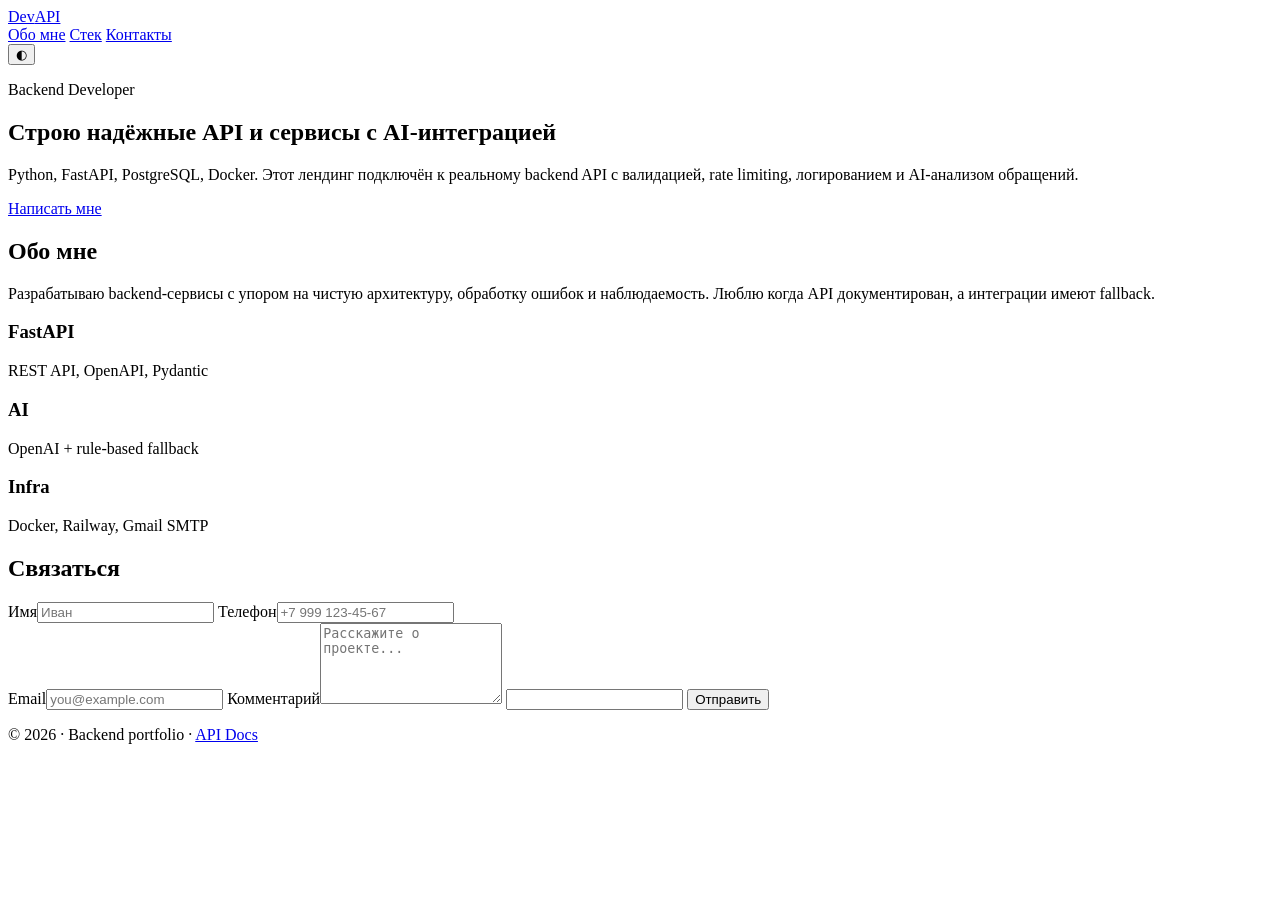
==== frontend/index.html @ 1b4ad1e3 "Initial commit: Dev Landing API ready for Railway deploy. Co-authored-by: Cursor <cursoragent@cursor" ====
<!DOCTYPE html>
<html lang="ru">
<head>
  <meta charset="UTF-8" />
  <meta name="viewport" content="width=device-width, initial-scale=1.0" />
  <title>Backend Developer — Portfolio</title>
  <link rel="stylesheet" href="/static/styles.css" />
</head>
<body>
  <header class="header">
    <div class="container header__inner">
      <a class="logo" href="#">Dev<span>API</span></a>
      <nav>
        <a href="#about">Обо мне</a>
        <a href="#stack">Стек</a>
        <a href="#contact">Контакты</a>
      </nav>
      <button id="themeToggle" class="theme-toggle" aria-label="Тема">◐</button>
    </div>
  </header>

  <main>
    <section class="hero container">
      <p class="hero__badge">Backend Developer</p>
      <h1>Строю надёжные API и сервисы с AI-интеграцией</h1>
      <p class="hero__text">
        Python, FastAPI, PostgreSQL, Docker. Этот лендинг подключён к реальному backend API
        с валидацией, rate limiting, логированием и AI-анализом обращений.
      </p>
      <a class="btn" href="#contact">Написать мне</a>
    </section>

    <section id="about" class="section container">
      <h2>Обо мне</h2>
      <p>
        Разрабатываю backend-сервисы с упором на чистую архитектуру, обработку ошибок
        и наблюдаемость. Люблю когда API документирован, а интеграции имеют fallback.
      </p>
    </section>

    <section id="stack" class="section container cards">
      <article class="card"><h3>FastAPI</h3><p>REST API, OpenAPI, Pydantic</p></article>
      <article class="card"><h3>AI</h3><p>OpenAI + rule-based fallback</p></article>
      <article class="card"><h3>Infra</h3><p>Docker, Railway, Gmail SMTP</p></article>
    </section>

    <section id="contact" class="section container">
      <h2>Связаться</h2>
      <form id="contactForm" class="form">
        <div class="form__row">
          <label>Имя<input name="name" required minlength="2" maxlength="100" placeholder="Иван" /></label>
          <label>Телефон<input name="phone" required placeholder="+7 999 123-45-67" /></label>
        </div>
        <label>Email<input name="email" type="email" required placeholder="you@example.com" /></label>
        <label>Комментарий<textarea name="comment" required minlength="10" maxlength="2000" rows="5" placeholder="Расскажите о проекте..."></textarea></label>
        <!-- honeypot: не website — браузеры автозаполняют его URL -->
        <input type="text" name="company_fax" class="hp" tabindex="-1" autocomplete="off" aria-hidden="true" />
        <button type="submit" class="btn" id="submitBtn">Отправить</button>
        <p id="formMessage" class="form__message" role="status"></p>
      </form>
    </section>
  </main>

  <footer class="footer container">
    <p>© 2026 · Backend portfolio · <a href="/docs" target="_blank">API Docs</a></p>
  </footer>

  <script src="/static/app.js"></script>
</body>
</html>
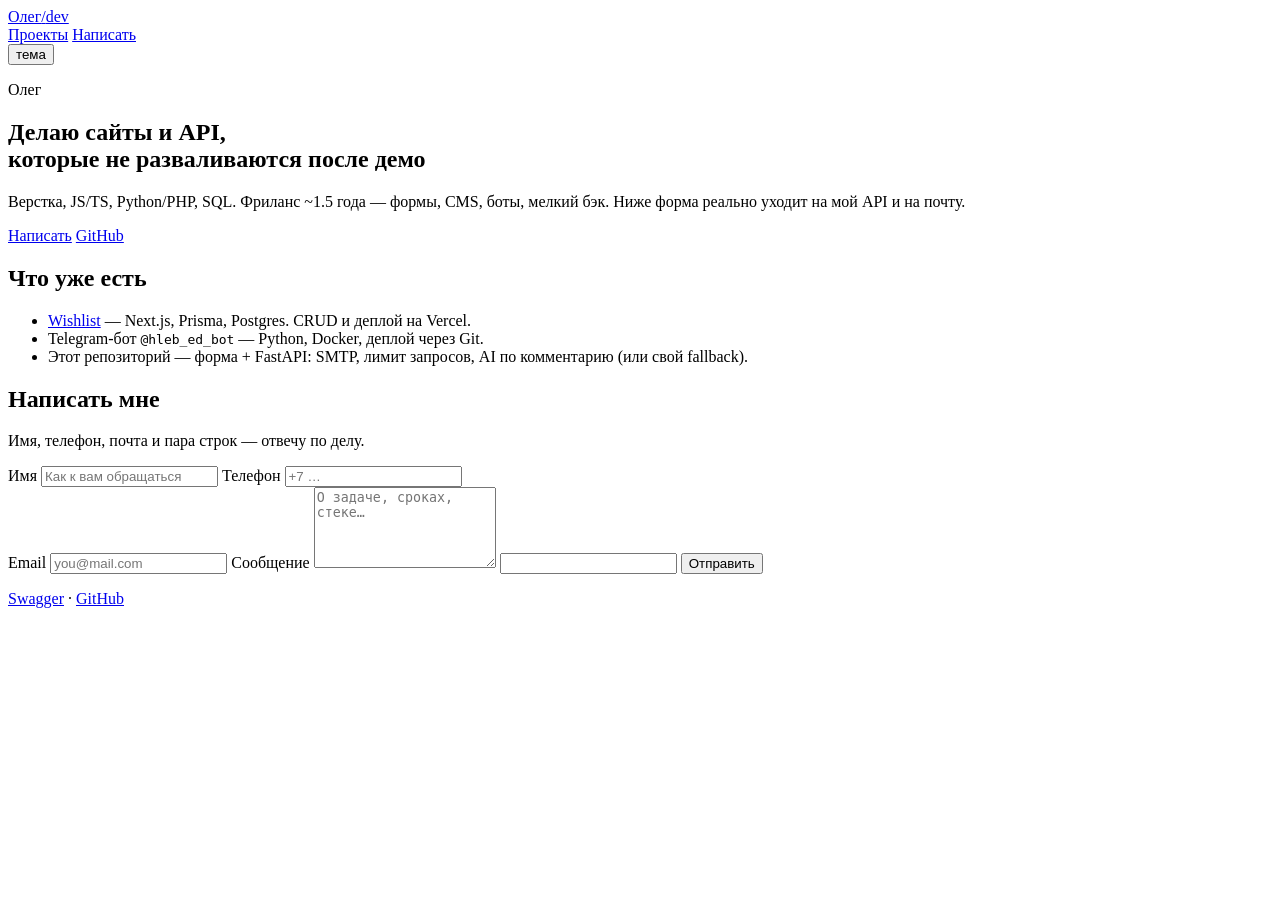
==== commit 75bec90b: "Initial commit: Dev Landing API" ====
--- a/frontend/index.html
+++ b/frontend/index.html
@@ -3,66 +3,87 @@
 <head>
   <meta charset="UTF-8" />
   <meta name="viewport" content="width=device-width, initial-scale=1.0" />
-  <title>Backend Developer — Portfolio</title>
+  <title>Олег — backend &amp; фронт</title>
+  <link rel="preconnect" href="https://fonts.googleapis.com" />
+  <link rel="preconnect" href="https://fonts.gstatic.com" crossorigin />
+  <link href="https://fonts.googleapis.com/css2?family=DM+Sans:ital,opsz,wght@0,9..40,400;0,9..40,600;0,9..40,700;1,9..40,400&family=IBM+Plex+Mono:wght@400;500&display=swap" rel="stylesheet" />
   <link rel="stylesheet" href="/static/styles.css" />
 </head>
 <body>
+  <div class="bg" aria-hidden="true"></div>
+
   <header class="header">
-    <div class="container header__inner">
-      <a class="logo" href="#">Dev<span>API</span></a>
+    <div class="wrap header__row">
+      <a class="brand" href="#">Олег<span>/</span>dev</a>
       <nav>
-        <a href="#about">Обо мне</a>
-        <a href="#stack">Стек</a>
-        <a href="#contact">Контакты</a>
+        <a href="#work">Проекты</a>
+        <a href="#contact">Написать</a>
       </nav>
-      <button id="themeToggle" class="theme-toggle" aria-label="Тема">◐</button>
+      <button type="button" id="themeToggle" class="theme-btn" aria-label="Сменить тему">тема</button>
     </div>
   </header>
 
   <main>
-    <section class="hero container">
-      <p class="hero__badge">Backend Developer</p>
-      <h1>Строю надёжные API и сервисы с AI-интеграцией</h1>
-      <p class="hero__text">
-        Python, FastAPI, PostgreSQL, Docker. Этот лендинг подключён к реальному backend API
-        с валидацией, rate limiting, логированием и AI-анализом обращений.
+    <section class="hero wrap">
+      <p class="brand-mark">Олег</p>
+      <h1>Делаю сайты и API,<br />которые не разваливаются после демо</h1>
+      <p class="lead">
+        Верстка, JS/TS, Python/PHP, SQL. Фриланс ~1.5 года — формы, CMS, боты, мелкий бэк.
+        Ниже форма реально уходит на мой API и на почту.
       </p>
-      <a class="btn" href="#contact">Написать мне</a>
+      <div class="cta">
+        <a class="btn" href="#contact">Написать</a>
+        <a class="btn btn--ghost" href="https://github.com/Oledjeee69" target="_blank" rel="noopener">GitHub</a>
+      </div>
     </section>
 
-    <section id="about" class="section container">
-      <h2>Обо мне</h2>
-      <p>
-        Разрабатываю backend-сервисы с упором на чистую архитектуру, обработку ошибок
-        и наблюдаемость. Люблю когда API документирован, а интеграции имеют fallback.
-      </p>
+    <section id="work" class="block wrap">
+      <h2>Что уже есть</h2>
+      <ul class="list">
+        <li>
+          <a href="https://wishlistt.vercel.app/" target="_blank" rel="noopener">Wishlist</a>
+          — Next.js, Prisma, Postgres. CRUD и деплой на Vercel.
+        </li>
+        <li>
+          Telegram-бот <code>@hleb_ed_bot</code> — Python, Docker, деплой через Git.
+        </li>
+        <li>
+          Этот репозиторий — форма + FastAPI: SMTP, лимит запросов, AI по комментарию (или свой fallback).
+        </li>
+      </ul>
     </section>
 
-    <section id="stack" class="section container cards">
-      <article class="card"><h3>FastAPI</h3><p>REST API, OpenAPI, Pydantic</p></article>
-      <article class="card"><h3>AI</h3><p>OpenAI + rule-based fallback</p></article>
-      <article class="card"><h3>Infra</h3><p>Docker, Railway, Gmail SMTP</p></article>
-    </section>
-
-    <section id="contact" class="section container">
-      <h2>Связаться</h2>
-      <form id="contactForm" class="form">
-        <div class="form__row">
-          <label>Имя<input name="name" required minlength="2" maxlength="100" placeholder="Иван" /></label>
-          <label>Телефон<input name="phone" required placeholder="+7 999 123-45-67" /></label>
+    <section id="contact" class="block wrap">
+      <h2>Написать мне</h2>
+      <p class="sub">Имя, телефон, почта и пара строк — отвечу по делу.</p>
+      <form id="contactForm" class="form" novalidate>
+        <div class="form__grid">
+          <label>Имя
+            <input name="name" required minlength="2" maxlength="100" autocomplete="name" placeholder="Как к вам обращаться" />
+          </label>
+          <label>Телефон
+            <input name="phone" required autocomplete="tel" placeholder="+7 …" />
+          </label>
         </div>
-        <label>Email<input name="email" type="email" required placeholder="you@example.com" /></label>
-        <label>Комментарий<textarea name="comment" required minlength="10" maxlength="2000" rows="5" placeholder="Расскажите о проекте..."></textarea></label>
-        <!-- honeypot: не website — браузеры автозаполняют его URL -->
+        <label>Email
+          <input name="email" type="email" required autocomplete="email" placeholder="you@mail.com" />
+        </label>
+        <label>Сообщение
+          <textarea name="comment" required minlength="10" maxlength="2000" rows="5" placeholder="О задаче, сроках, стеке…"></textarea>
+        </label>
         <input type="text" name="company_fax" class="hp" tabindex="-1" autocomplete="off" aria-hidden="true" />
         <button type="submit" class="btn" id="submitBtn">Отправить</button>
-        <p id="formMessage" class="form__message" role="status"></p>
+        <p id="formMessage" class="form__msg" role="status"></p>
       </form>
     </section>
   </main>
 
-  <footer class="footer container">
-    <p>© 2026 · Backend portfolio · <a href="/docs" target="_blank">API Docs</a></p>
+  <footer class="footer wrap">
+    <p>
+      <a href="/docs" target="_blank" rel="noopener">Swagger</a>
+      ·
+      <a href="https://github.com/Oledjeee69" target="_blank" rel="noopener">GitHub</a>
+    </p>
   </footer>
 
   <script src="/static/app.js"></script>
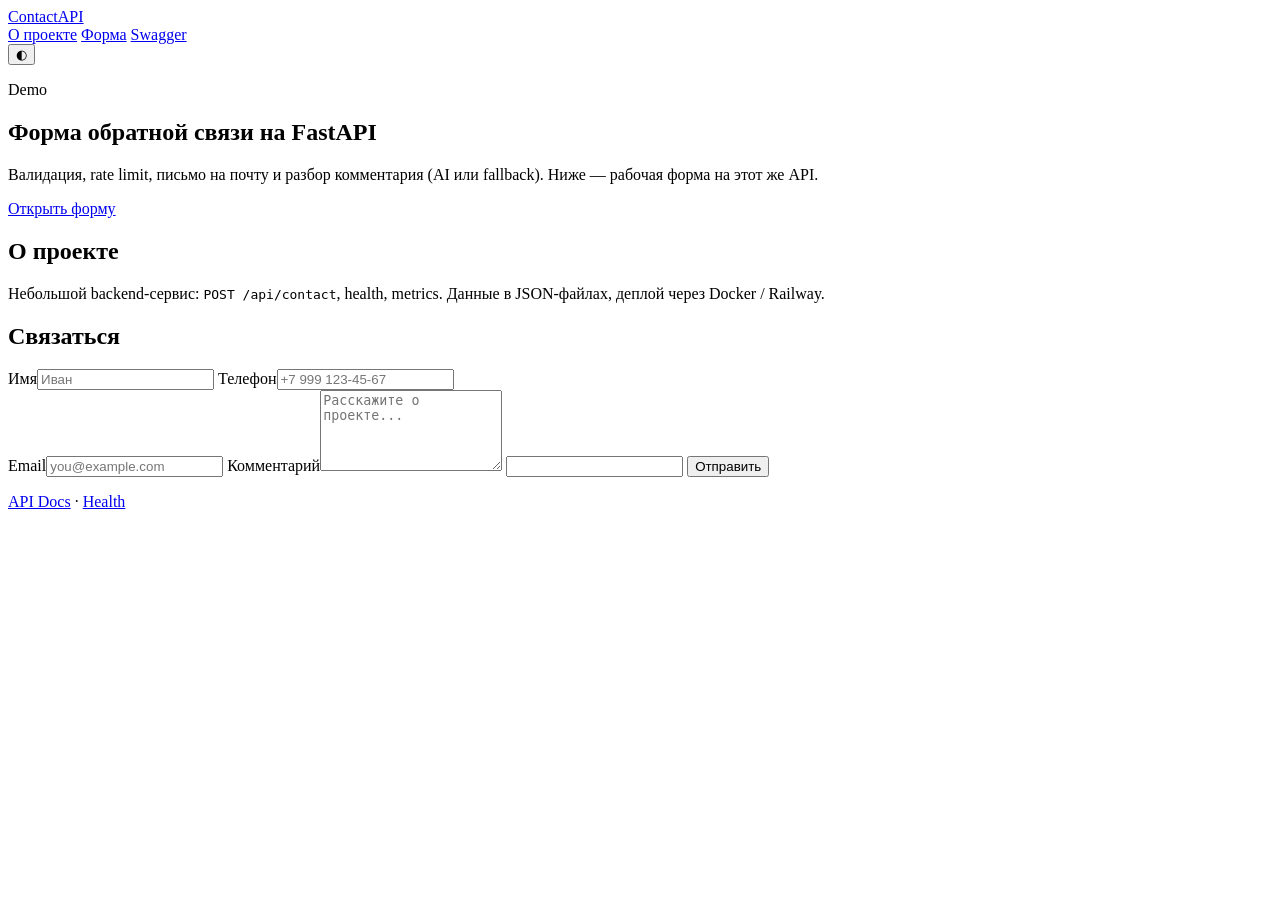
==== commit 3686ecf0: "Fix Railway SMTP timeout: accept contact without email, add Resend, neutral landing. Co-authored-by:" ====
--- a/frontend/index.html
+++ b/frontend/index.html
@@ -3,87 +3,59 @@
 <head>
   <meta charset="UTF-8" />
   <meta name="viewport" content="width=device-width, initial-scale=1.0" />
-  <title>Олег — backend &amp; фронт</title>
-  <link rel="preconnect" href="https://fonts.googleapis.com" />
-  <link rel="preconnect" href="https://fonts.gstatic.com" crossorigin />
-  <link href="https://fonts.googleapis.com/css2?family=DM+Sans:ital,opsz,wght@0,9..40,400;0,9..40,600;0,9..40,700;1,9..40,400&family=IBM+Plex+Mono:wght@400;500&display=swap" rel="stylesheet" />
+  <title>Contact API</title>
   <link rel="stylesheet" href="/static/styles.css" />
 </head>
 <body>
-  <div class="bg" aria-hidden="true"></div>
-
   <header class="header">
-    <div class="wrap header__row">
-      <a class="brand" href="#">Олег<span>/</span>dev</a>
+    <div class="container header__inner">
+      <a class="logo" href="#">Contact<span>API</span></a>
       <nav>
-        <a href="#work">Проекты</a>
-        <a href="#contact">Написать</a>
+        <a href="#about">О проекте</a>
+        <a href="#contact">Форма</a>
+        <a href="/docs" target="_blank" rel="noopener">Swagger</a>
       </nav>
-      <button type="button" id="themeToggle" class="theme-btn" aria-label="Сменить тему">тема</button>
+      <button type="button" id="themeToggle" class="theme-toggle" aria-label="Тема">◐</button>
     </div>
   </header>
 
   <main>
-    <section class="hero wrap">
-      <p class="brand-mark">Олег</p>
-      <h1>Делаю сайты и API,<br />которые не разваливаются после демо</h1>
-      <p class="lead">
-        Верстка, JS/TS, Python/PHP, SQL. Фриланс ~1.5 года — формы, CMS, боты, мелкий бэк.
-        Ниже форма реально уходит на мой API и на почту.
+    <section class="hero container">
+      <p class="hero__badge">Demo</p>
+      <h1>Форма обратной связи на FastAPI</h1>
+      <p class="hero__text">
+        Валидация, rate limit, письмо на почту и разбор комментария (AI или fallback).
+        Ниже — рабочая форма на этот же API.
       </p>
-      <div class="cta">
-        <a class="btn" href="#contact">Написать</a>
-        <a class="btn btn--ghost" href="https://github.com/Oledjeee69" target="_blank" rel="noopener">GitHub</a>
-      </div>
+      <a class="btn" href="#contact">Открыть форму</a>
     </section>
 
-    <section id="work" class="block wrap">
-      <h2>Что уже есть</h2>
-      <ul class="list">
-        <li>
-          <a href="https://wishlistt.vercel.app/" target="_blank" rel="noopener">Wishlist</a>
-          — Next.js, Prisma, Postgres. CRUD и деплой на Vercel.
-        </li>
-        <li>
-          Telegram-бот <code>@hleb_ed_bot</code> — Python, Docker, деплой через Git.
-        </li>
-        <li>
-          Этот репозиторий — форма + FastAPI: SMTP, лимит запросов, AI по комментарию (или свой fallback).
-        </li>
-      </ul>
+    <section id="about" class="section container">
+      <h2>О проекте</h2>
+      <p>
+        Небольшой backend-сервис: <code>POST /api/contact</code>, health, metrics.
+        Данные в JSON-файлах, деплой через Docker / Railway.
+      </p>
     </section>
 
-    <section id="contact" class="block wrap">
-      <h2>Написать мне</h2>
-      <p class="sub">Имя, телефон, почта и пара строк — отвечу по делу.</p>
-      <form id="contactForm" class="form" novalidate>
-        <div class="form__grid">
-          <label>Имя
-            <input name="name" required minlength="2" maxlength="100" autocomplete="name" placeholder="Как к вам обращаться" />
-          </label>
-          <label>Телефон
-            <input name="phone" required autocomplete="tel" placeholder="+7 …" />
-          </label>
+    <section id="contact" class="section container">
+      <h2>Связаться</h2>
+      <form id="contactForm" class="form">
+        <div class="form__row">
+          <label>Имя<input name="name" required minlength="2" maxlength="100" placeholder="Иван" /></label>
+          <label>Телефон<input name="phone" required placeholder="+7 999 123-45-67" /></label>
         </div>
-        <label>Email
-          <input name="email" type="email" required autocomplete="email" placeholder="you@mail.com" />
-        </label>
-        <label>Сообщение
-          <textarea name="comment" required minlength="10" maxlength="2000" rows="5" placeholder="О задаче, сроках, стеке…"></textarea>
-        </label>
+        <label>Email<input name="email" type="email" required placeholder="you@example.com" /></label>
+        <label>Комментарий<textarea name="comment" required minlength="10" maxlength="2000" rows="5" placeholder="Расскажите о проекте..."></textarea></label>
         <input type="text" name="company_fax" class="hp" tabindex="-1" autocomplete="off" aria-hidden="true" />
         <button type="submit" class="btn" id="submitBtn">Отправить</button>
-        <p id="formMessage" class="form__msg" role="status"></p>
+        <p id="formMessage" class="form__message" role="status"></p>
       </form>
     </section>
   </main>
 
-  <footer class="footer wrap">
-    <p>
-      <a href="/docs" target="_blank" rel="noopener">Swagger</a>
-      ·
-      <a href="https://github.com/Oledjeee69" target="_blank" rel="noopener">GitHub</a>
-    </p>
+  <footer class="footer container">
+    <p><a href="/docs" target="_blank" rel="noopener">API Docs</a> · <a href="/api/health" target="_blank" rel="noopener">Health</a></p>
   </footer>
 
   <script src="/static/app.js"></script>
